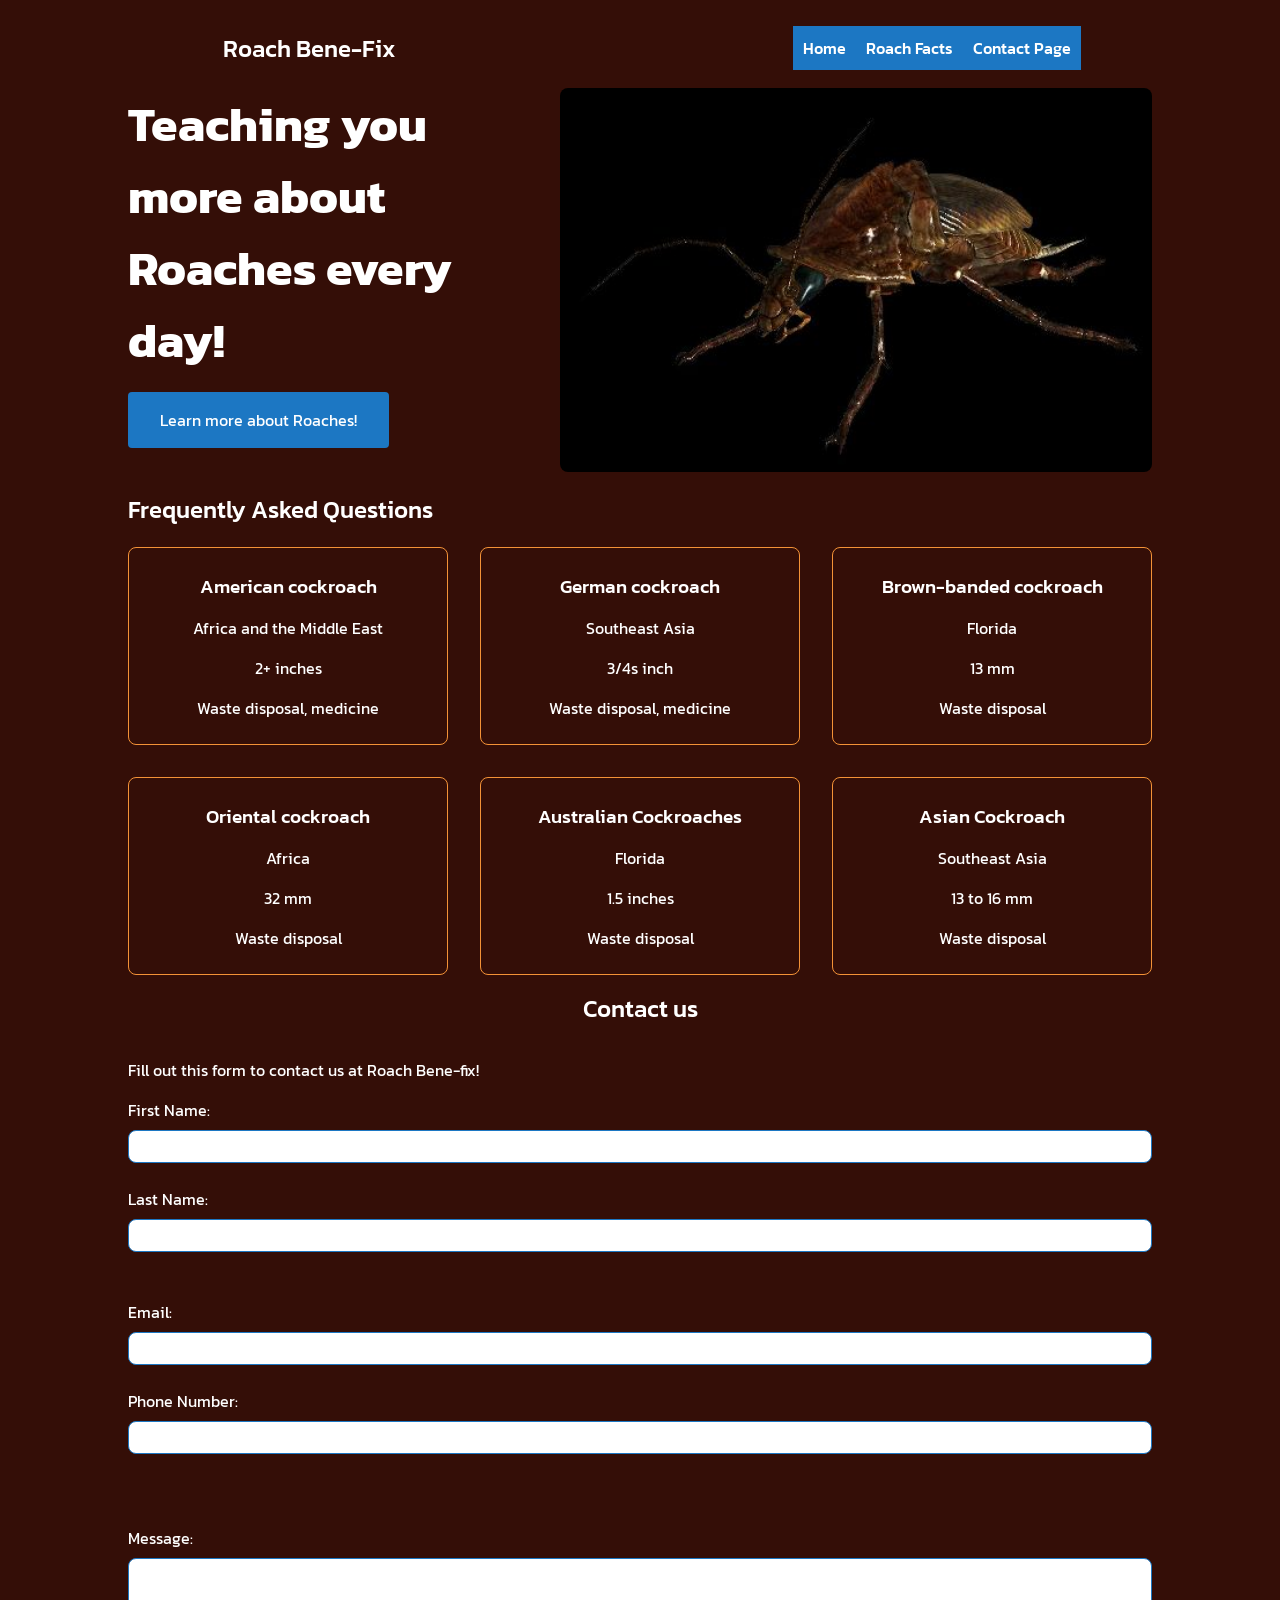
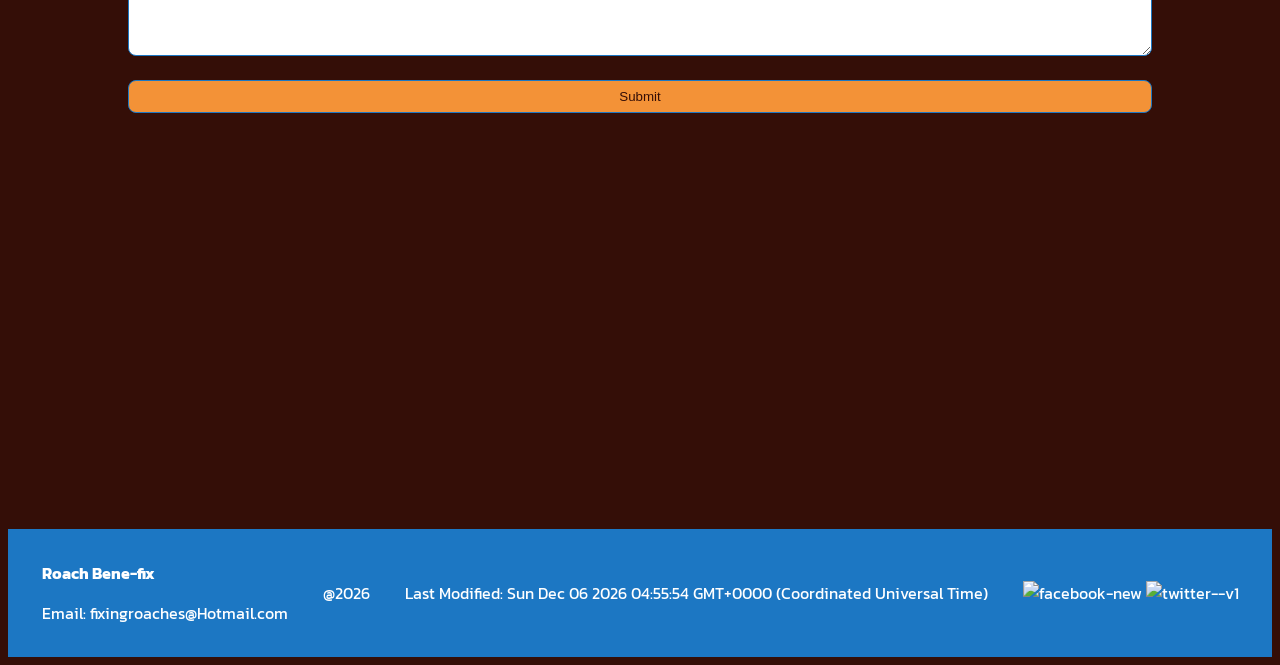
==== final/index.html @ f2693c01 "roach push" ====
<!DOCTYPE html>
<html lang="en">
  <head>
    <meta charset="UTF-8">
    <meta name="viewport" content="width=device-width, initial-scale=1.0">
  
    <meta name="description" content="Roach Bene-Fix is a site about fixing the misinformation of cockroaches.">
    <meta name="author" content="Eli LeBlanc">
    <meta name="og:description" content="Roach Bene-fix is a site about fixing the misinformation of cockroaches.">
    <meta property="og:title" content="Roach Bene-Fix">
    <meta property="og:type" content="website">
    <meta property="og:image" content="./images/logo.webp" alt="Logo">
    <meta name="twitter:card" content="Roach Bene-fix is a site about fixing the misinformation of cockroaches."/>
    <meta name="twitter:title" content="Roach Bene-Fix"/>
    <meta name="twitter:description" content="Roach Bene-fix is a site about fixing the misinformation of cockroaches."/>
    <meta name="twitter:image" content="./images/logo.webp" alt="Logo"/>
    <link rel="shortcut icon" href="./images/logo.webp" type="image/x-icon" alt="Logo">
  

    <link rel="stylesheet" href="./styles/styles.css">
    <link rel="stylesheet" href="./styles/large.css">
    <link rel="icon" href="bettafavicon.ico">
    <link rel="preconnect" href="https://fonts.googleapis.com">
    <link rel="preconnect" href="https://fonts.gstatic.com" crossorigin>
    <link href="https://fonts.googleapis.com/css2?family=Kanit&family=Roboto:wght@300&display=swap" rel="stylesheet">


    <script src="./scripts/main.js" defer></script>
    <script src="./scripts/roach-script.js" defer></script>
    
    
    
    <title>Roach Bene-Fix - Home</title>
  </head>
<body>
  <header>
    <div id="logo">
        <h1>Roach Bene-Fix</h1>
    </div>
    <button id="menu" aria-label="Menu" aria-expanded="false" aria-controls="navigation">☰</button>
    <nav id="navigation" class="collapsed">
        <a href="./index.html">Home</a>
        <a href="./roachhome.html">Roach Facts</a>
        <a href="./contact.html">Contact Page</a>
    </nav>
  </header>

  <main>
    <section class="section" id="home">
      <div class="flex">
        
          <img class="image"
            src="./images/Radroach.jpg"
            loading="eager"
            alt="cockroach"/>
        
        <div class="text">
          <h2 class="title">Teaching you more about Roaches every day!</h2>
          <a class="button" href="./roachhome.html">Learn more about Roaches!</a>
        </div>
      </div>
    </section>


    <section class="section">
      <h2>Frequently Asked Questions</h2>
      <div id="cards-section"></div>
    </section>


    <section class="section">
      <div id="contact-form">
        <h2>Contact us</h2>
        <form>
            <p>Fill out this form to contact us at Roach Bene-fix!</p>
            <label for="firstName">First Name:
                <input type="text" id="firstName" name="firstName" title="Enter your first name"
                      autocomplete="given-name" required>
            </label>
            <br>
            <label for="lastName">Last Name:
                <input type="text" id="lastName" name="lastName" title="Enter your last name" autocomplete="family-name" required>
            </label>
            <br>
            <br>
            <label for="email">Email:
                <input type="email" id="email" name="email" title="Enter your email address" autocomplete="email" required>
            </label>
            <br>
            <label for="mobile">Phone Number:
                <input type="tel" id="mobile" name="mobile" title="Enter your mobile phone number" autocomplete="tel" required>
            </label>
            <br>

            <br>
            <br>
            <label for="Message"> Message:
                <textarea id="Message" name="Message" title="Send us a Message"></textarea>
            </label>
            <br>
            <input type="hidden" id="timestamp" name="timestamp" value="">
    
            <label>
                <input type="submit" value="Submit">
            </label>
        </form>
      </div>
      
    </section>
  </main>

  <footer>
    <div id="address-contact">
        <p><strong>Roach Bene-fix</strong></p>
        <p>Email: <a href="#">fixingroaches@Hotmail.com</a></p>
    </div>

    <section id="footer-sec">
        <p>@<span id="currentyear"></span></p>
        </section>
        <p id="lastModified"></p>
  
    <div id="legal">
      <div id="social-media">
        <a href="#" target="_blank" ><img width="50" height="50" src="https://img.icons8.com/ios-filled/50/facebook-new.png" alt="facebook-new"/></a>
        <a href="#" target="_blank" ><img width="50" height="50" src="https://img.icons8.com/ios/50/twitter--v1.png" alt="twitter--v1"/></a>
  </footer>
</body>
</html>
---- final/styles/styles.css ----
:root {
    --primarycolor: #340e07;
    --secondarycolor: #1C77C3;
    --accentcolor: #F39237;
    --textcolor: #ffffff;

    --headingfont: "Kanit", sans-serif;
    --paragraphfont: "Roboto", serif;
}
  
  
  html {
      scroll-behavior: smooth;
  }
  
  a {
    text-decoration: none;
  }
  
  body {
      font-family: var(--headingfont);
      background-color: var(--primarycolor);
  }
  
  h1, h2, h3, h4, h5, h6 {
      font-family: var(--headingfont);
      color: var(--textcolor);
      font-weight: 500;
  }
  
  header {
    display: grid;
    grid-template: auto / auto auto;
    justify-content: space-between;
    align-items: center;
    background-color: var(--secondarycolor);
    color: var(--textcolor);
    }
  
  #logo {
    display: flex;
    align-items: center;
    padding: 1rem;
  }
  
  #logo h1 {
    font-size: 1.5rem;
    margin-left: 0.5rem;
  }
  
  
  button#menu {
    background: transparent;
    color: var(--accentcolor);
    font-size: 2rem;
    border: none;
    cursor: pointer;
    padding-right: 1rem;
  }
  
  nav {
    display: flex;
    justify-content: space-around;
    align-items: center;
    background-color: var(--secondarycolor);
    font-size: 1.2rem;
    font-weight: 500;
    transition: max-height 0.2s ease-in, opacity 0.2s ease-in;
    overflow: hidden;
    max-height: 0;
    opacity: 0;
    grid-column: 1 / -1;
  }
  
  nav a {
    color: var(--textcolor);
    text-decoration: none;
    padding: 10px;
  }
  
  nav a:hover {
    background-color: var(--accentcolor);
    color: var(--primarycolor);
  }
  
  nav a.active {
    background-color: var(--accentcolor);
    color: var(--primarycolor);
    cursor: default;
  }
  
  
  nav.expanded {
    max-height: 300px;
    opacity: 1;
  }
  
  nav.collapsed {
    max-height: 0;
    opacity: 0;
  }
  
  .flex {
    display: flex;
    flex-direction: column;
    justify-content: center;
    gap: 3rem;
  }
  
  .section {
    padding-inline: 1rem;
    max-width: 1217px;
    margin-inline: auto;
    color: var(--textcolor);
  }
  
  .section .title{
    margin-bottom: 1rem;
    margin-top: 0;
    font-size: 3rem;
    font-weight: bold;
    color: var(--textcolor);
  
  }
  
  
  #home .image  {
    border-radius: 8px;
    width: 37rem;
    height: 24rem;
  }
  
  #home .text h1 {
    margin-bottom: 1rem;
  }
  
  #home .text p {
    margin-bottom: 2rem;
  }
  
  #home .image {
    order: 1;
  }
  
  #home .text{
    order: 0;
    max-width: 24rem;
    text-align: left;
  }
  
  .button {
    background-color: var(--secondarycolor);
    color: var(--textcolor);
    height: 3.5rem;
    display: inline-flex;
    align-items: center;
    padding: 0 2rem;
    border-radius: 0.25rem;
    transition: background 0.3s;
  }
  
  .button:hover {
    background: var(--accentcolor);
    color: var(--primarycolor);
  }
  
  #cards-section {
    display: grid;
    grid-template-columns: 1fr ;
    justify-content: center;
    gap: 2rem;
  }
  
  .card {
    display: flex;
    flex-direction: column;
    align-items: center;
    border: 1px solid var(--accentcolor);
    border-radius: 8px;
    padding: 1rem;
  }
  
  .card img {
    width: 10rem;
    height: 10rem;
    border-radius: 8px;
  }
  
  .card h3,
  .card p {
    margin-block: 0.5rem;
    color: var(--textcolor);
    
  }
  
  #contact-form > h2 {
    background: var(--accent-color);
    color: var(--textcolor);
    border-radius: 10px 10px 0 0;
    padding: 1rem;
    margin: 0;
    text-align: center;
  }
  
  #contact-form > form {
    display: flex;
    flex-direction: column;
    color: var(--textcolor);
  }
  
  #contact-form form label {
    display: flex;
    flex-direction: column;
    gap: 0.5rem;
  }
  
  #contact-form form input,
  #contact-form form select,
  #contact-form form textarea {
    padding: 0.5rem;
    border-radius: 8px;
    border: 1px solid var(--secondarycolor);
  }
  
  #contact-form form textarea {
    height: 5rem;
  }
  
  /* Submit Button Styles */
  #contact-form form input[type="submit"] {
    padding: 0.5rem;
    border-radius: 8px;
    background: var(--accentcolor);
    color: var(--primarycolor);
    transition: background 0.3s;
  }
  
  /* Submit Button Hover and Active States */
  #contact-form form input[type="submit"]:hover {
    background: var(--secondarycolor);
    color: white;
  }
  
  #contact-form form input[type="submit"]:active {
    background: var(--black);
    color: white;
  }
  
  
  footer {
    display: flex;
    justify-content: space-around;
    align-items: center;
    background-color: var(--secondarycolor);
    color: var(--textcolor);
    padding: 1rem;  
    margin-top: 1rem;
  }
  
  footer a{
  color: var(--textcolor);
  }
---- final/styles/large.css ----
:root {
    --primarycolor: #340e07;
    --secondarycolor: #1C77C3;
    --accentcolor: #F39237;
    --textcolor: #ffffff;

    --headingfont: "Kanit", sans-serif;
    --paragraphfont: "Roboto", serif;
}


@media only screen and (min-width: 900px) and (max-width: 1280px) {

    body{
      font-family: var(--headingfont);
      
    }
    
    header {
        display: flex;
        justify-content: space-around;
        background-color: var(--secondarycolor);
        height: 5rem;
    }
    
    #logo h1 {
      color: var(--textcolor);
    }
    
    nav {
        display: flex;
        justify-content: space-around;
        align-items: center;
        color: var(--textcolor);
    }
    
    /*nav.collapsed {
        max-height: 100%;
        opacity: 100%;
    }*/
    
    nav a {
        text-decoration: none;
        padding: 10px;
        font-size: 1rem;
    }
    
    #menu {
        display: none;
    }
    
    
    
    body {
        display: flex;
        flex-direction: column;
        min-height: 100vh;
    }
    
    main {
        flex: 1;
        max-width: 1217px;
        margin: 0 auto; 
    }
    .flex {
        flex-direction: row;
      }
    
    #cards-section{
      grid-template-columns: 1fr 1fr ;
    }
    }
    
    @media only screen and (min-width: 1280px) {
      header {
        display: flex;
        justify-content: space-around;
        background-color: var(--black);
        height: 5rem;
      }
    
      #logo h1 {
        color: var(--soft-blue);
      }
    
      nav {
          display: flex;
          flex-direction: row;
          align-items: center;
          color: var(--soft-blue);
      }
    
      nav.collapsed {
          max-height: 100%;
          opacity: 100%;
      }
    
      nav a {
          color: white;
          text-decoration: none;
          padding: 10px;
          font-size: 1rem;
      }
    
      #menu {
          display: none;
      }
    
      .flex {
        flex-direction: row;
      }
    
      #cards-section {
      grid-template-columns: 1fr 1fr 1fr;
      }
      footer {
        display: flex;
        justify-content: space-around;
        align-items: center;
        margin-top: 26rem;
        
    }
    }
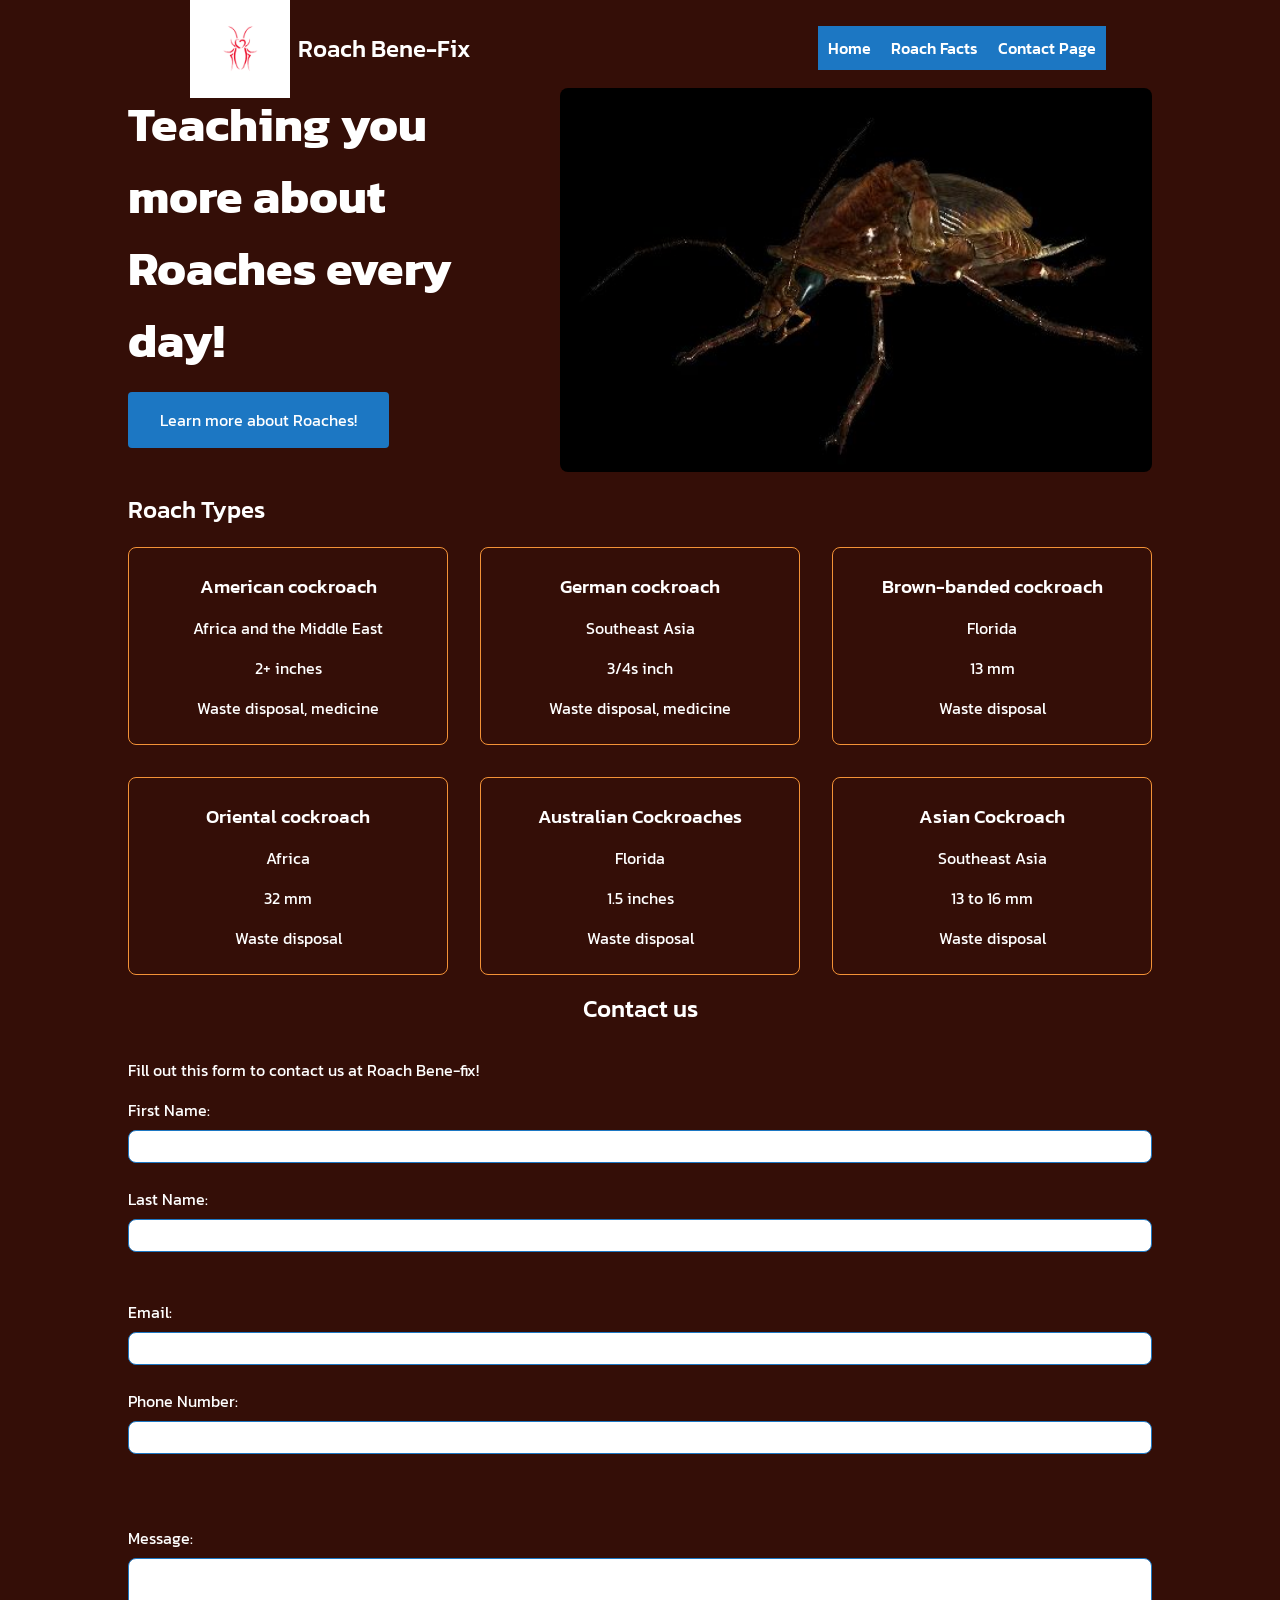
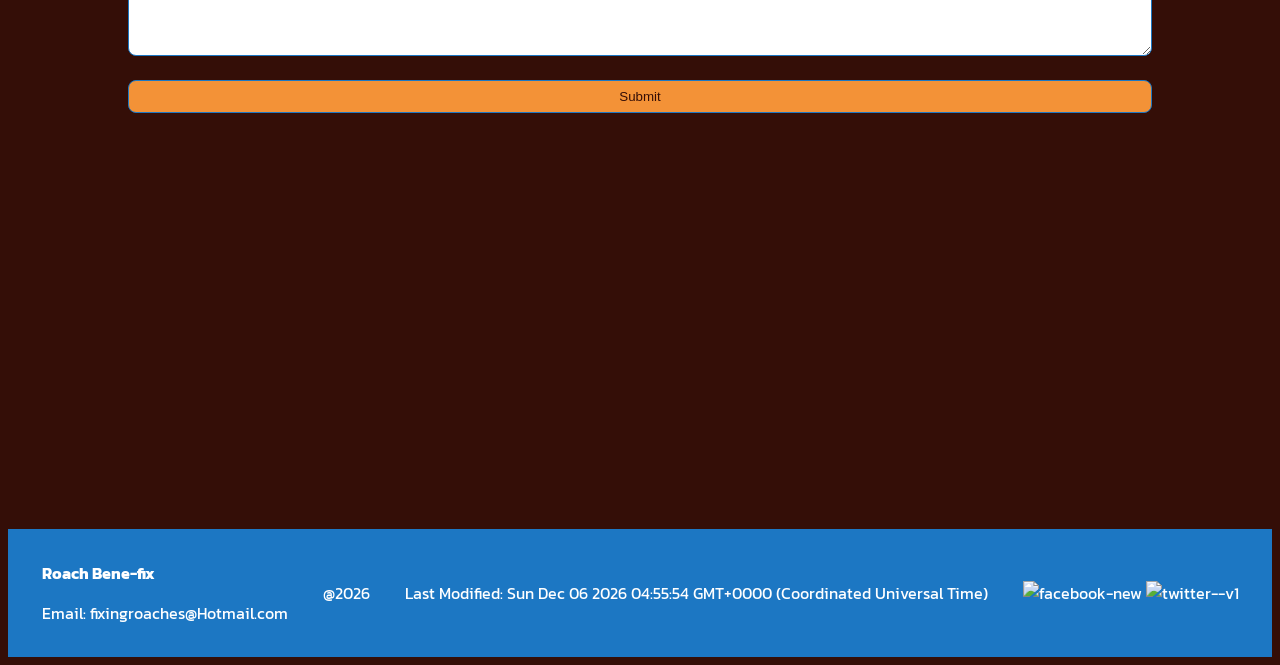
==== commit 511aa3c9: "roach home fix" ====
--- a/final/index.html
+++ b/final/index.html
@@ -9,12 +9,12 @@
     <meta name="og:description" content="Roach Bene-fix is a site about fixing the misinformation of cockroaches.">
     <meta property="og:title" content="Roach Bene-Fix">
     <meta property="og:type" content="website">
-    <meta property="og:image" content="./images/logo.webp" alt="Logo">
+    <meta property="og:image" content="./images/roachlogo.png">
     <meta name="twitter:card" content="Roach Bene-fix is a site about fixing the misinformation of cockroaches."/>
     <meta name="twitter:title" content="Roach Bene-Fix"/>
     <meta name="twitter:description" content="Roach Bene-fix is a site about fixing the misinformation of cockroaches."/>
-    <meta name="twitter:image" content="./images/logo.webp" alt="Logo"/>
-    <link rel="shortcut icon" href="./images/logo.webp" type="image/x-icon" alt="Logo">
+    <meta name="twitter:image" content="./images/logo.webp"/>
+    <link rel="shortcut icon" href="./images/logo.webp" type="image/x-icon">
   
 
     <link rel="stylesheet" href="./styles/styles.css">
@@ -35,6 +35,7 @@
 <body>
   <header>
     <div id="logo">
+        <img src="./images/roachlogo.png" alt="Logo" loading="lazy" width="100px">
         <h1>Roach Bene-Fix</h1>
     </div>
     <button id="menu" aria-label="Menu" aria-expanded="false" aria-controls="navigation">☰</button>
@@ -55,7 +56,7 @@
             alt="cockroach"/>
         
         <div class="text">
-          <h2 class="title">Teaching you more about Roaches every day!</h2>
+          <h1 class="title">Teaching you more about Roaches every day!</h1>
           <a class="button" href="./roachhome.html">Learn more about Roaches!</a>
         </div>
       </div>
@@ -63,7 +64,7 @@
 
 
     <section class="section">
-      <h2>Frequently Asked Questions</h2>
+      <h2>Roach Types</h2>
       <div id="cards-section"></div>
     </section>
 
@@ -119,11 +120,13 @@
         <p>@<span id="currentyear"></span></p>
         </section>
         <p id="lastModified"></p>
-  
+    </section>
     <div id="legal">
       <div id="social-media">
         <a href="#" target="_blank" ><img width="50" height="50" src="https://img.icons8.com/ios-filled/50/facebook-new.png" alt="facebook-new"/></a>
         <a href="#" target="_blank" ><img width="50" height="50" src="https://img.icons8.com/ios/50/twitter--v1.png" alt="twitter--v1"/></a>
-  </footer>
+      </div>
+    </div>
+      </footer>
 </body>
 </html>
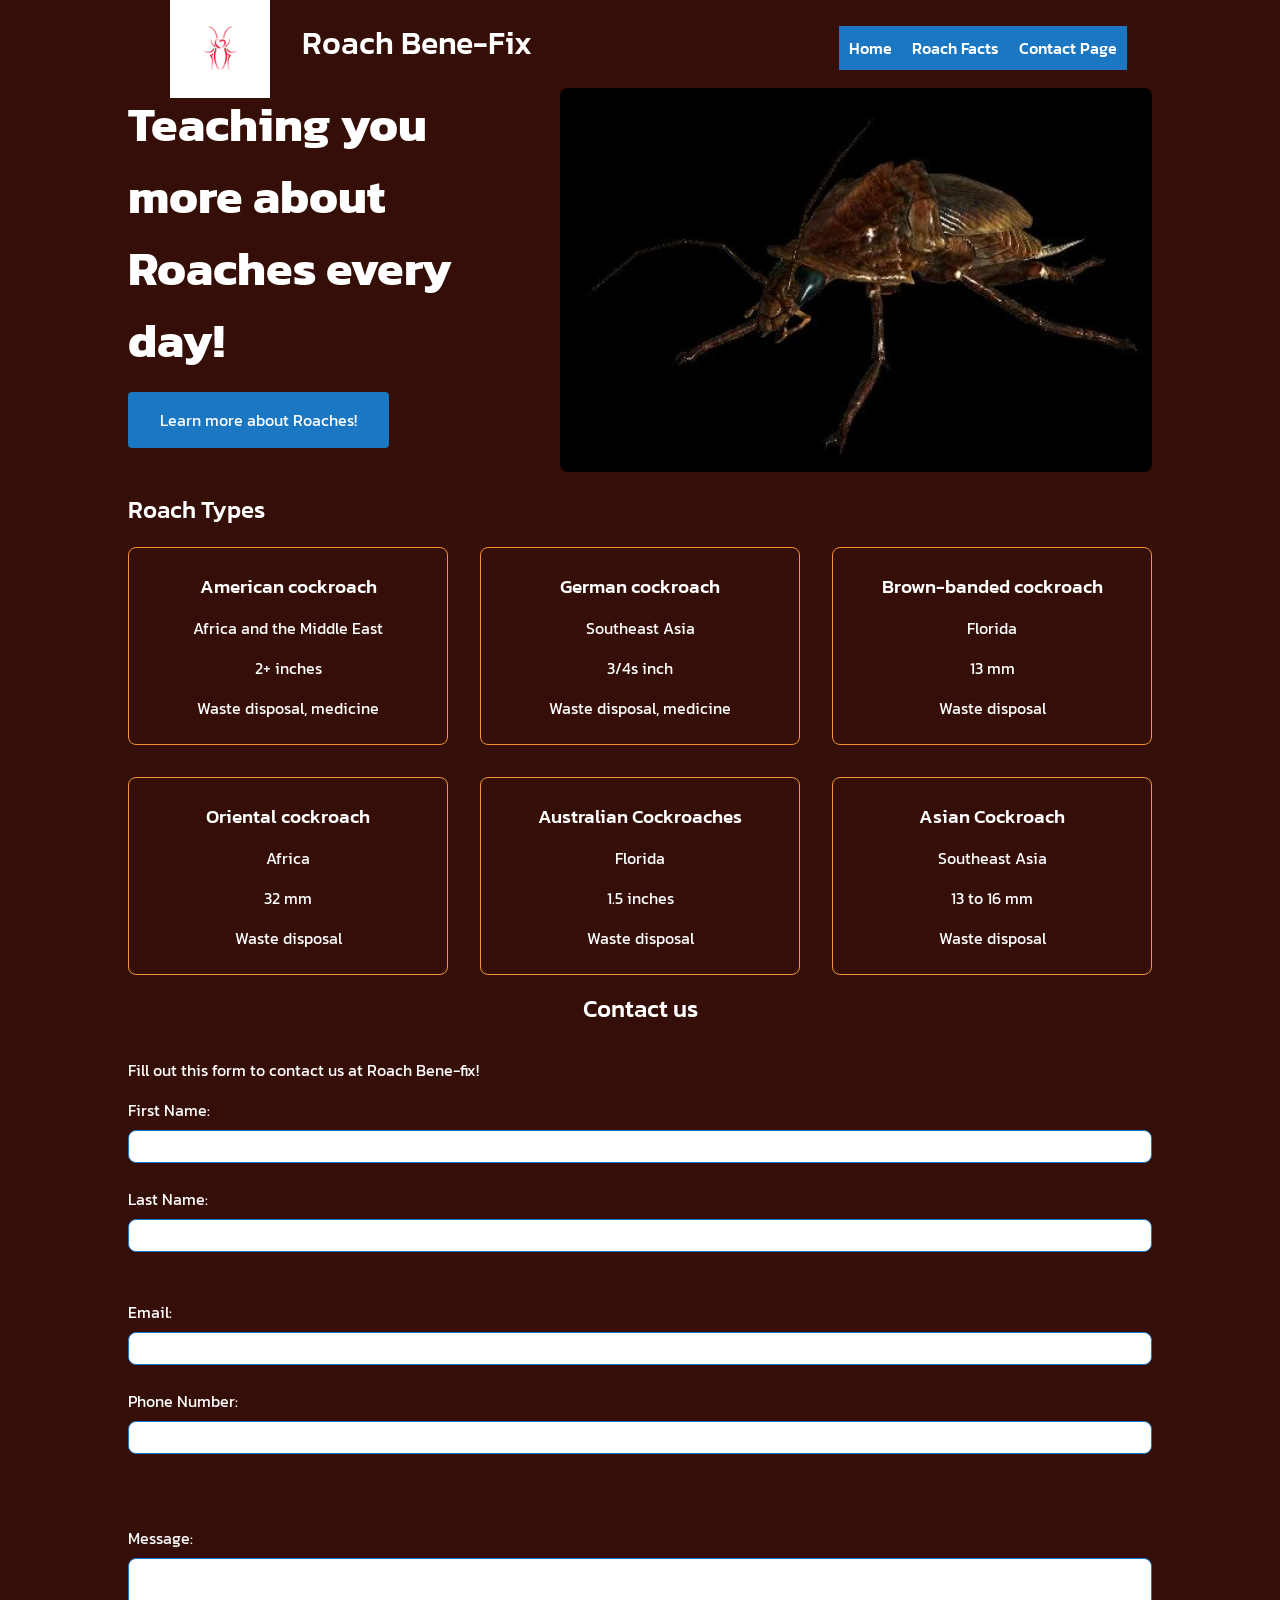
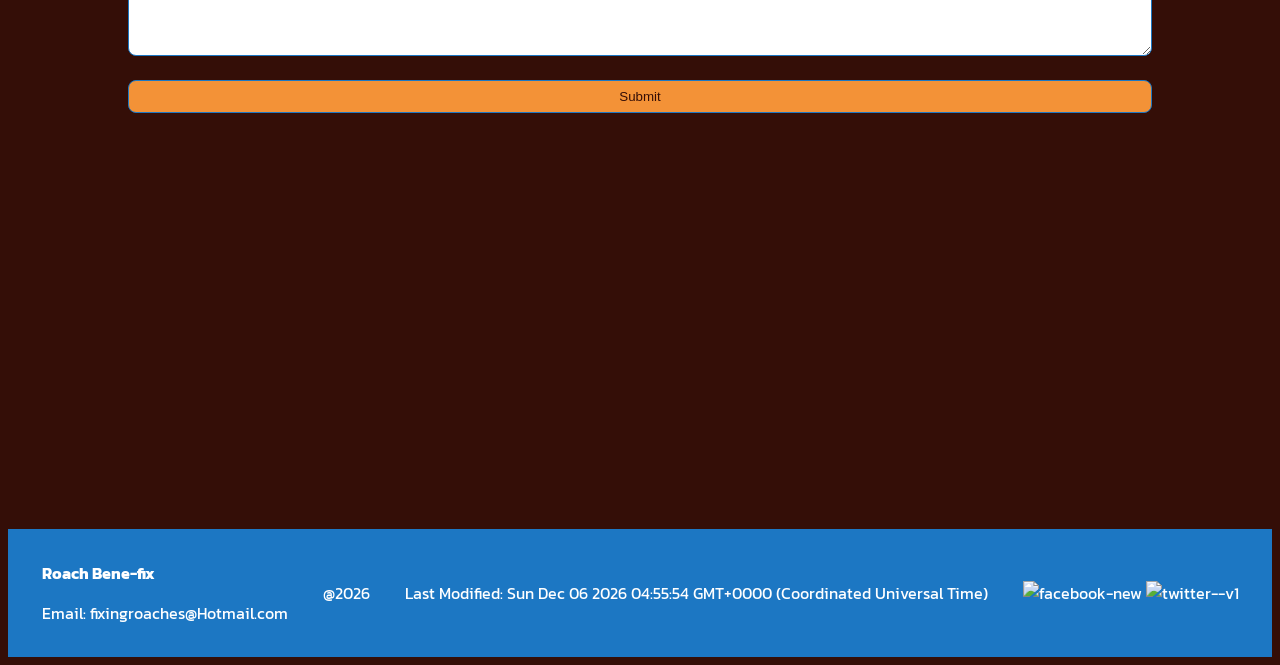
==== commit e9773639: "more fixes" ====
--- a/final/index.html
+++ b/final/index.html
@@ -38,6 +38,7 @@
         <img src="./images/roachlogo.png" alt="Logo" loading="lazy" width="100px">
         <h1>Roach Bene-Fix</h1>
     </div>
+    
     <button id="menu" aria-label="Menu" aria-expanded="false" aria-controls="navigation">☰</button>
     <nav id="navigation" class="collapsed">
         <a href="./index.html">Home</a>
--- a/final/styles/styles.css
+++ b/final/styles/styles.css
@@ -16,6 +16,30 @@
   a {
     text-decoration: none;
   }
+  header {
+    display: flex;
+    grid-template: auto / auto auto;
+    justify-content: space-between;
+    align-items: center;
+    background-color: var(--secondarycolor);
+    color: var(--textcolor);
+    }
+  #header img{
+    width: 70px;
+    height: 70px;
+  }
+  
+  #logo {
+    display: flex;
+    align-items: left;
+    padding: 1rem;
+    
+  }
+  
+  #logo h1 {
+    font-size: 2rem;
+    margin-left: 2rem;
+  }
   
   body {
       font-family: var(--headingfont);
@@ -28,25 +52,7 @@
       font-weight: 500;
   }
   
-  header {
-    display: grid;
-    grid-template: auto / auto auto;
-    justify-content: space-between;
-    align-items: center;
-    background-color: var(--secondarycolor);
-    color: var(--textcolor);
-    }
-  
-  #logo {
-    display: flex;
-    align-items: center;
-    padding: 1rem;
-  }
-  
-  #logo h1 {
-    font-size: 1.5rem;
-    margin-left: 0.5rem;
-  }
+  
   
   
   button#menu {
@@ -128,6 +134,7 @@
     border-radius: 8px;
     width: 37rem;
     height: 24rem;
+    order: 1;
   }
   
   #home .text h1 {
@@ -136,10 +143,6 @@
   
   #home .text p {
     margin-bottom: 2rem;
-  }
-  
-  #home .image {
-    order: 1;
   }
   
   #home .text{
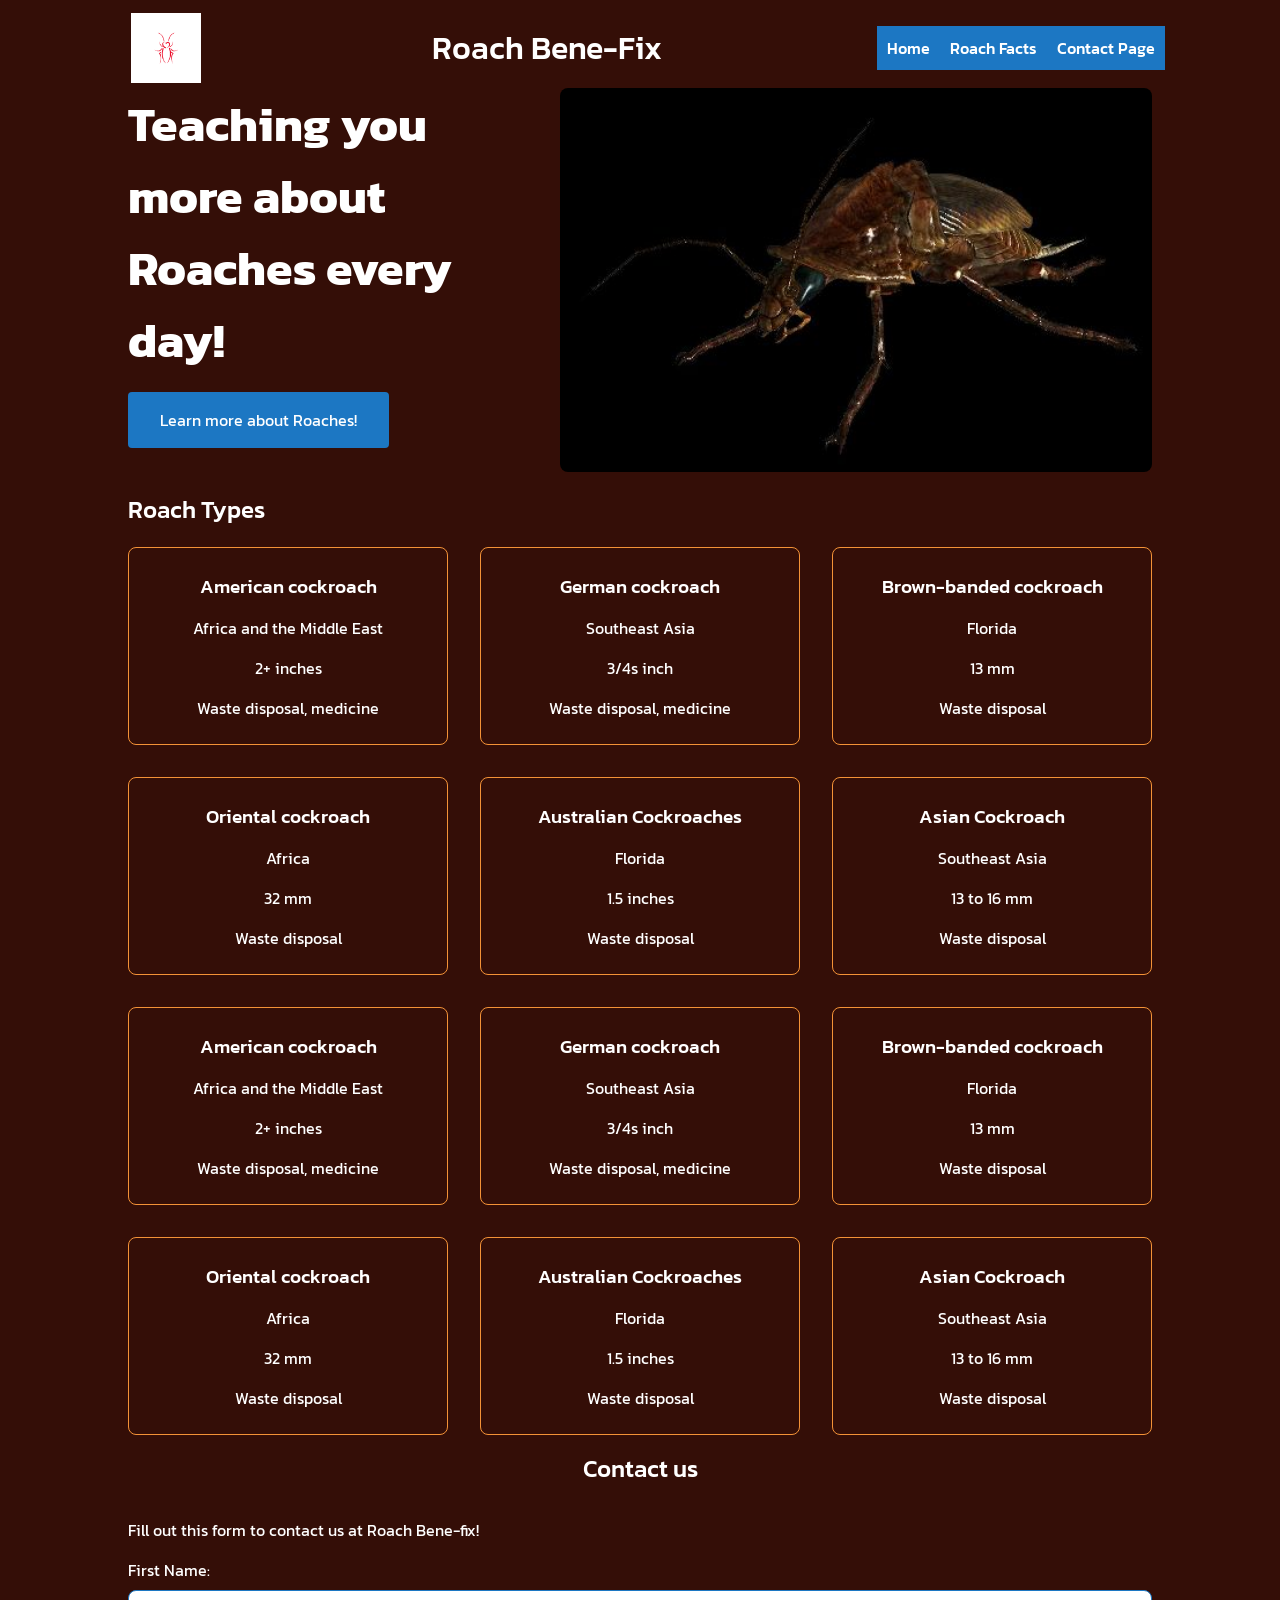
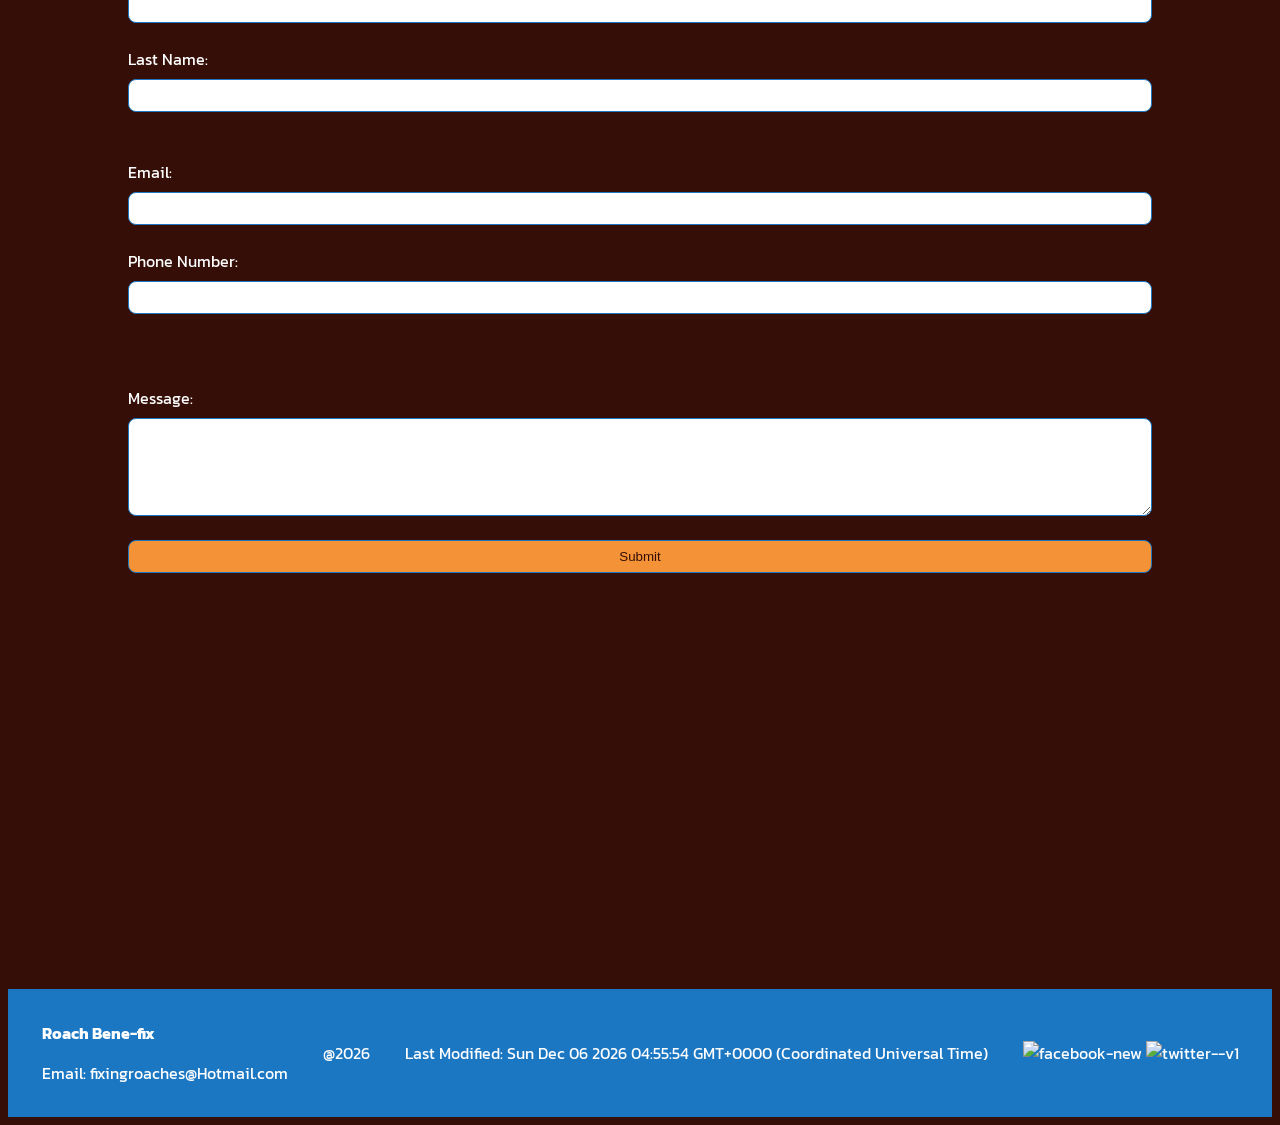
==== commit 3e75ce91: "fixes 2" ====
--- a/final/index.html
+++ b/final/index.html
@@ -22,8 +22,8 @@
     <link rel="icon" href="bettafavicon.ico">
     <link rel="preconnect" href="https://fonts.googleapis.com">
     <link rel="preconnect" href="https://fonts.gstatic.com" crossorigin>
+
     <link href="https://fonts.googleapis.com/css2?family=Kanit&family=Roboto:wght@300&display=swap" rel="stylesheet">
-
 
     <script src="./scripts/main.js" defer></script>
     <script src="./scripts/roach-script.js" defer></script>
@@ -35,9 +35,9 @@
 <body>
   <header>
     <div id="logo">
-        <img src="./images/roachlogo.png" alt="Logo" loading="lazy" width="100px">
-        <h1>Roach Bene-Fix</h1>
+        <img src="./images/roachlogo.png" alt="Logo" width="100px">
     </div>
+    <h1>Roach Bene-Fix</h1>
     
     <button id="menu" aria-label="Menu" aria-expanded="false" aria-controls="navigation">☰</button>
     <nav id="navigation" class="collapsed">
@@ -52,9 +52,7 @@
       <div class="flex">
         
           <img class="image"
-            src="./images/Radroach.jpg"
-            loading="eager"
-            alt="cockroach"/>
+            src="./images/Radroach.jpg" fetchpriority="high" alt="cockroach"/>
         
         <div class="text">
           <h1 class="title">Teaching you more about Roaches every day!</h1>
--- a/final/styles/styles.css
+++ b/final/styles/styles.css
@@ -7,12 +7,9 @@
     --headingfont: "Kanit", sans-serif;
     --paragraphfont: "Roboto", serif;
 }
-  
-  
   html {
       scroll-behavior: smooth;
   }
-  
   a {
     text-decoration: none;
   }
@@ -25,36 +22,29 @@
     color: var(--textcolor);
     }
   #header img{
+    width: 55px;
+    height: 55px;
+  }
+  #logo {
+    display: flex;
+    align-items: left;
+    padding: 1rem;
     width: 70px;
     height: 70px;
   }
-  
-  #logo {
-    display: flex;
-    align-items: left;
-    padding: 1rem;
-    
-  }
-  
   #logo h1 {
     font-size: 2rem;
     margin-left: 2rem;
   }
-  
   body {
       font-family: var(--headingfont);
       background-color: var(--primarycolor);
   }
-  
   h1, h2, h3, h4, h5, h6 {
       font-family: var(--headingfont);
       color: var(--textcolor);
       font-weight: 500;
   }
-  
-  
-  
-  
   button#menu {
     background: transparent;
     color: var(--accentcolor);
@@ -63,7 +53,6 @@
     cursor: pointer;
     padding-right: 1rem;
   }
-  
   nav {
     display: flex;
     justify-content: space-around;
@@ -77,80 +66,64 @@
     opacity: 0;
     grid-column: 1 / -1;
   }
-  
   nav a {
     color: var(--textcolor);
     text-decoration: none;
     padding: 10px;
   }
-  
   nav a:hover {
     background-color: var(--accentcolor);
     color: var(--primarycolor);
   }
-  
   nav a.active {
     background-color: var(--accentcolor);
     color: var(--primarycolor);
     cursor: default;
   }
-  
-  
   nav.expanded {
     max-height: 300px;
     opacity: 1;
   }
-  
   nav.collapsed {
     max-height: 0;
     opacity: 0;
   }
-  
   .flex {
     display: flex;
     flex-direction: column;
     justify-content: center;
     gap: 3rem;
   }
-  
   .section {
     padding-inline: 1rem;
     max-width: 1217px;
     margin-inline: auto;
     color: var(--textcolor);
   }
-  
   .section .title{
     margin-bottom: 1rem;
     margin-top: 0;
     font-size: 3rem;
     font-weight: bold;
     color: var(--textcolor);
-  
-  }
-  
-  
+  }
   #home .image  {
     border-radius: 8px;
     width: 37rem;
     height: 24rem;
     order: 1;
   }
-  
   #home .text h1 {
     margin-bottom: 1rem;
   }
-  
   #home .text p {
     margin-bottom: 2rem;
   }
-  
   #home .text{
     order: 0;
     max-width: 24rem;
     text-align: left;
   }
-  
   .button {
     background-color: var(--secondarycolor);
     color: var(--textcolor);
@@ -161,19 +134,16 @@
     border-radius: 0.25rem;
     transition: background 0.3s;
   }
-  
   .button:hover {
     background: var(--accentcolor);
     color: var(--primarycolor);
   }
-  
   #cards-section {
     display: grid;
     grid-template-columns: 1fr ;
     justify-content: center;
     gap: 2rem;
   }
-  
   .card {
     display: flex;
     flex-direction: column;
@@ -182,20 +152,16 @@
     border-radius: 8px;
     padding: 1rem;
   }
-  
   .card img {
     width: 10rem;
     height: 10rem;
     border-radius: 8px;
   }
-  
   .card h3,
   .card p {
     margin-block: 0.5rem;
     color: var(--textcolor);
-    
-  }
-  
+  }
   #contact-form > h2 {
     background: var(--accent-color);
     color: var(--textcolor);
@@ -204,19 +170,16 @@
     margin: 0;
     text-align: center;
   }
-  
   #contact-form > form {
     display: flex;
     flex-direction: column;
     color: var(--textcolor);
   }
-  
   #contact-form form label {
     display: flex;
     flex-direction: column;
     gap: 0.5rem;
   }
-  
   #contact-form form input,
   #contact-form form select,
   #contact-form form textarea {
@@ -224,11 +187,9 @@
     border-radius: 8px;
     border: 1px solid var(--secondarycolor);
   }
-  
   #contact-form form textarea {
     height: 5rem;
   }
-  
   /* Submit Button Styles */
   #contact-form form input[type="submit"] {
     padding: 0.5rem;
@@ -237,29 +198,117 @@
     color: var(--primarycolor);
     transition: background 0.3s;
   }
-  
   /* Submit Button Hover and Active States */
   #contact-form form input[type="submit"]:hover {
     background: var(--secondarycolor);
     color: white;
   }
-  
   #contact-form form input[type="submit"]:active {
     background: var(--black);
     color: white;
   }
-  
-  
   footer {
     display: flex;
     justify-content: space-around;
     align-items: center;
     background-color: var(--secondarycolor);
     color: var(--textcolor);
-    padding: 1rem;  
+    padding: 1rem;
     margin-top: 1rem;
   }
-  
   footer a{
   color: var(--textcolor);
-  }+  }
+
+@media only screen and (min-width: 900px) and (max-width: 1280px) {
+
+    body{
+      font-family: var(--headingfont);
+    }
+    header {
+        display: flex;
+        justify-content: space-around;
+        background-color: var(--secondarycolor);
+        height: 5rem;
+    }
+    #header img{
+    width: 55px;
+    height: 55px;
+  }
+    #logo h1 {
+      color: var(--textcolor);
+    }
+    nav {
+        display: flex;
+        justify-content: center;
+        align-items: center;
+        color: var(--textcolor);
+    }
+
+    nav a {
+        text-decoration: none;
+        padding: 10px;
+        font-size: 1rem;
+    }
+    #menu {
+        display: none;
+    }
+    body {
+        display: flex;
+        flex-direction: column;
+        min-height: 100vh;
+    }
+    main {
+        flex: 1;
+        max-width: 1217px;
+        margin: 0 auto;
+    }
+    .flex {
+        flex-direction: row;
+      }
+    #cards-section{
+      grid-template-columns: 1fr 1fr ;
+    }
+    }
+    @media only screen and (min-width: 1280px) {
+      header {
+        display: flex;
+        justify-content: space-around;
+        background-color: var(--black);
+        height: 5rem;
+      }
+      #logo h1 {
+        color: var(--soft-blue);
+      }
+      nav {
+          display: flex;
+          flex-direction: row;
+          align-items: center;
+          color: var(--soft-blue);
+      }
+      nav.collapsed {
+          max-height: 100%;
+          opacity: 100%;
+      }
+      nav a {
+          color: white;
+          text-decoration: none;
+          padding: 10px;
+          font-size: 1rem;
+      }
+      #menu {
+          display: none;
+      }
+      .flex {
+        flex-direction: row;
+      }
+      #cards-section {
+      grid-template-columns: 1fr 1fr 1fr;
+      }
+      footer {
+        display: flex;
+        justify-content: space-around;
+        align-items: center;
+        margin-top: 26rem;
+    }
+    }
--- a/final/styles/large.css
+++ b/final/styles/large.css
@@ -13,64 +13,52 @@
 
     body{
       font-family: var(--headingfont);
-      
     }
-    
     header {
         display: flex;
         justify-content: space-around;
         background-color: var(--secondarycolor);
         height: 5rem;
     }
-    
+    #header img{
+    width: 55px;
+    height: 55px;
+  }
     #logo h1 {
       color: var(--textcolor);
     }
-    
     nav {
         display: flex;
-        justify-content: space-around;
+        justify-content: center;
         align-items: center;
         color: var(--textcolor);
     }
-    
-    /*nav.collapsed {
-        max-height: 100%;
-        opacity: 100%;
-    }*/
-    
+
     nav a {
         text-decoration: none;
         padding: 10px;
         font-size: 1rem;
     }
-    
     #menu {
         display: none;
     }
-    
-    
-    
     body {
         display: flex;
         flex-direction: column;
         min-height: 100vh;
     }
-    
     main {
         flex: 1;
         max-width: 1217px;
-        margin: 0 auto; 
+        margin: 0 auto;
     }
     .flex {
         flex-direction: row;
       }
-    
     #cards-section{
       grid-template-columns: 1fr 1fr ;
     }
     }
-    
     @media only screen and (min-width: 1280px) {
       header {
         display: flex;
@@ -78,38 +66,31 @@
         background-color: var(--black);
         height: 5rem;
       }
-    
       #logo h1 {
         color: var(--soft-blue);
       }
-    
       nav {
           display: flex;
           flex-direction: row;
           align-items: center;
           color: var(--soft-blue);
       }
-    
       nav.collapsed {
           max-height: 100%;
           opacity: 100%;
       }
-    
       nav a {
           color: white;
           text-decoration: none;
           padding: 10px;
           font-size: 1rem;
       }
-    
       #menu {
           display: none;
       }
-    
       .flex {
         flex-direction: row;
       }
-    
       #cards-section {
       grid-template-columns: 1fr 1fr 1fr;
       }
@@ -118,7 +99,5 @@
         justify-content: space-around;
         align-items: center;
         margin-top: 26rem;
-        
     }
-    }
-    +    }
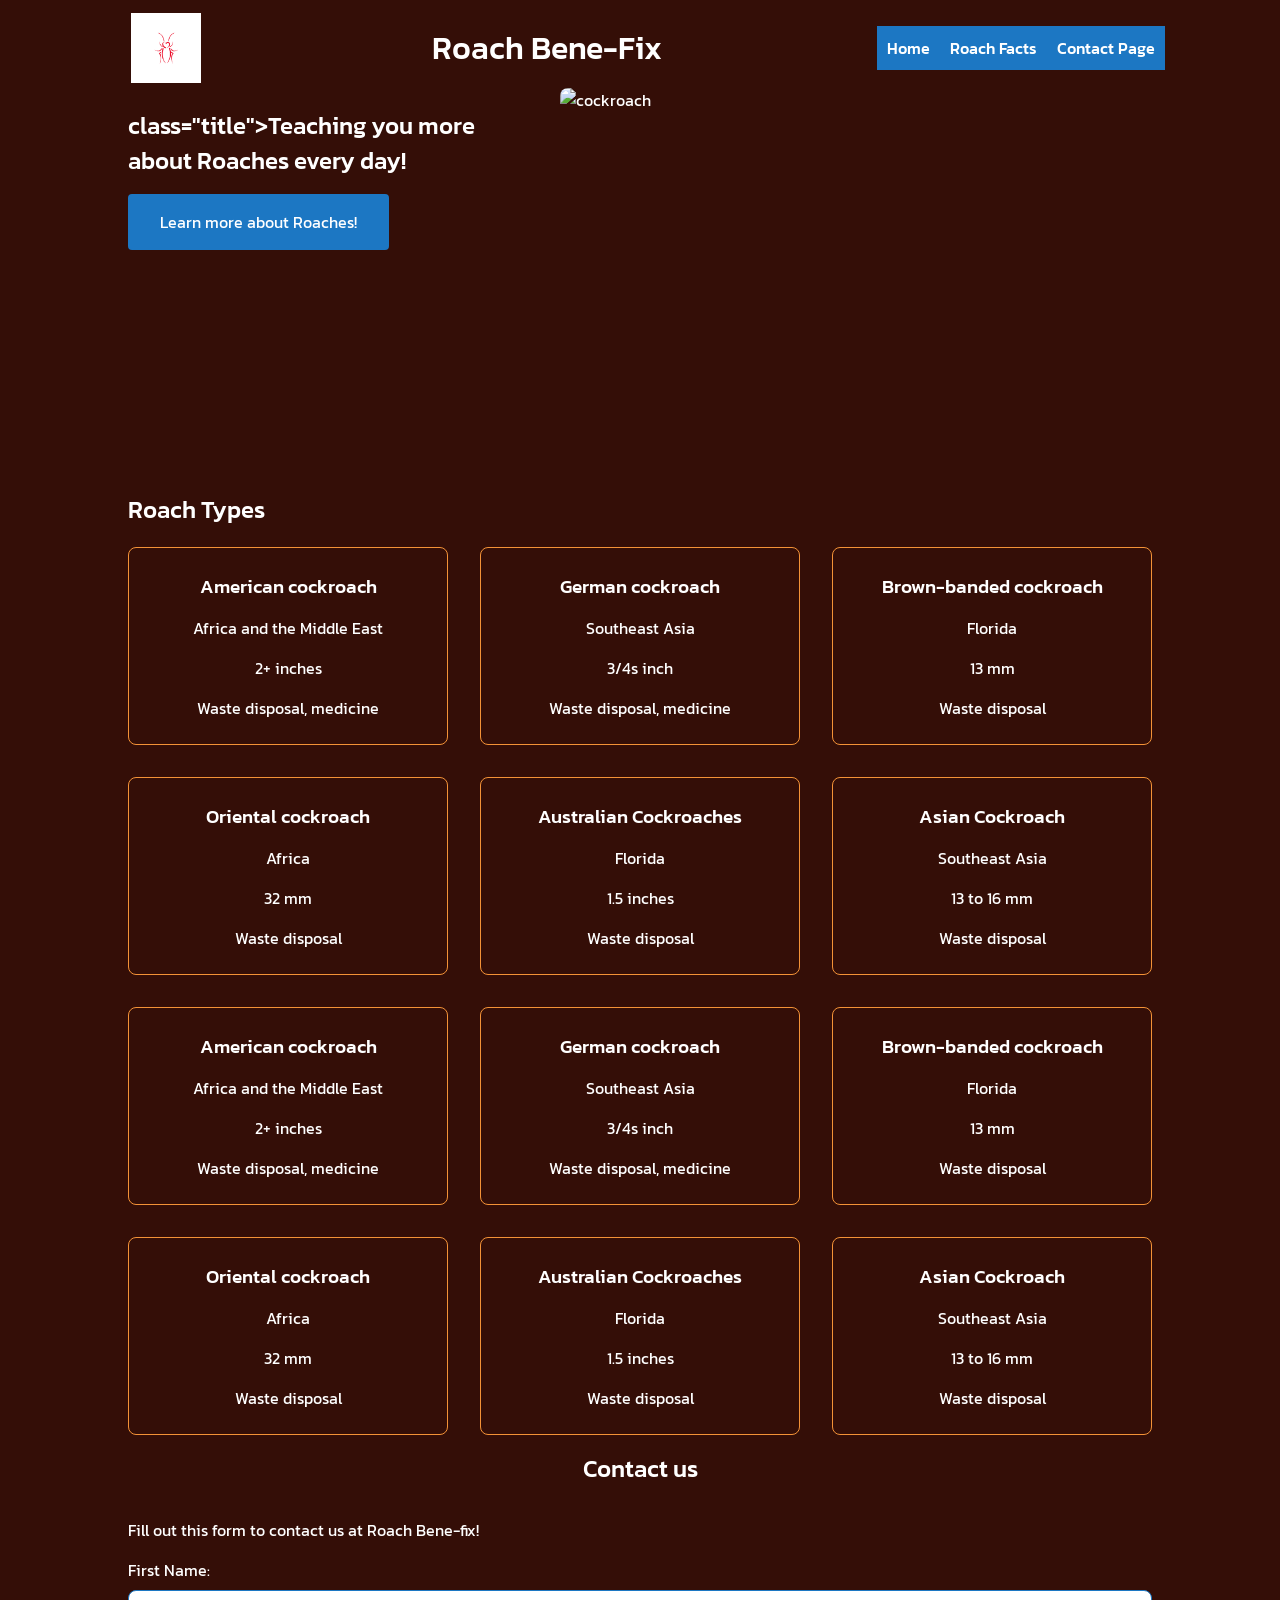
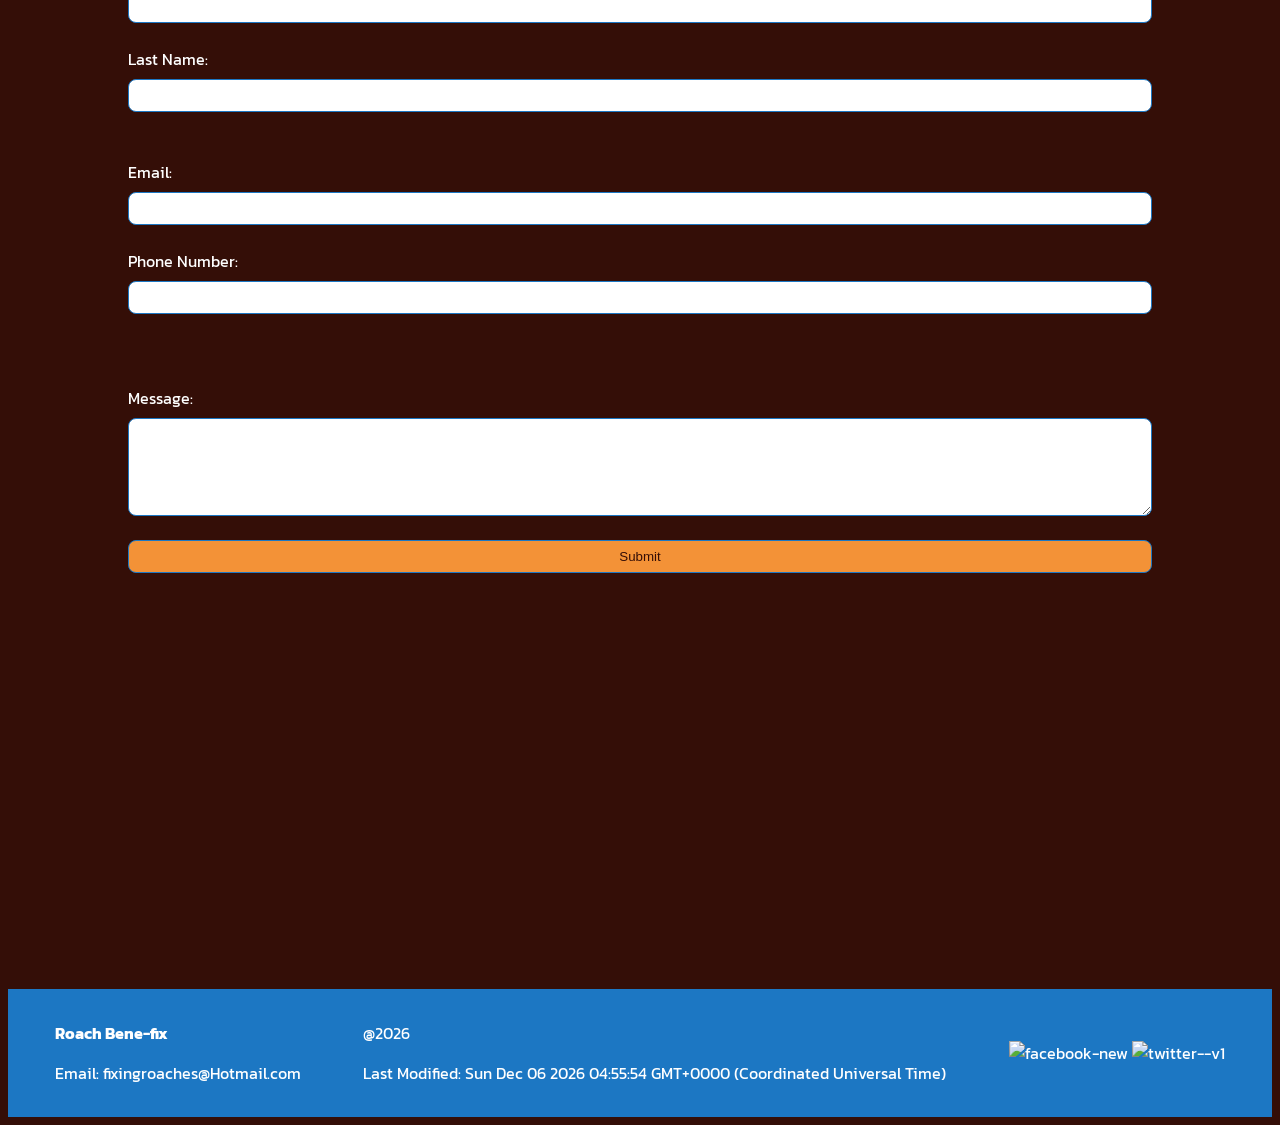
==== commit 2e411fa6: "fixes 3" ====
--- a/final/index.html
+++ b/final/index.html
@@ -35,7 +35,7 @@
 <body>
   <header>
     <div id="logo">
-        <img src="./images/roachlogo.png" alt="Logo" width="100px">
+        <img src="./images/roachlogo.png" alt="Logo" width="100">
     </div>
     <h1>Roach Bene-Fix</h1>
     
@@ -52,10 +52,10 @@
       <div class="flex">
         
           <img class="image"
-            src="./images/Radroach.jpg" fetchpriority="high" alt="cockroach"/>
+            src="./images/radroach.jpg" fetchpriority="high" alt="cockroach"/>
         
         <div class="text">
-          <h1 class="title">Teaching you more about Roaches every day!</h1>
+          <h1> class="title">Teaching you more about Roaches every day!</h2>
           <a class="button" href="./roachhome.html">Learn more about Roaches!</a>
         </div>
       </div>
@@ -117,7 +117,6 @@
 
     <section id="footer-sec">
         <p>@<span id="currentyear"></span></p>
-        </section>
         <p id="lastModified"></p>
     </section>
     <div id="legal">
--- a/final/styles/styles.css
+++ b/final/styles/styles.css
@@ -27,7 +27,7 @@
   }
   #logo {
     display: flex;
-    align-items: left;
+    justify-content: flex-start;
     padding: 1rem;
     width: 70px;
     height: 70px;
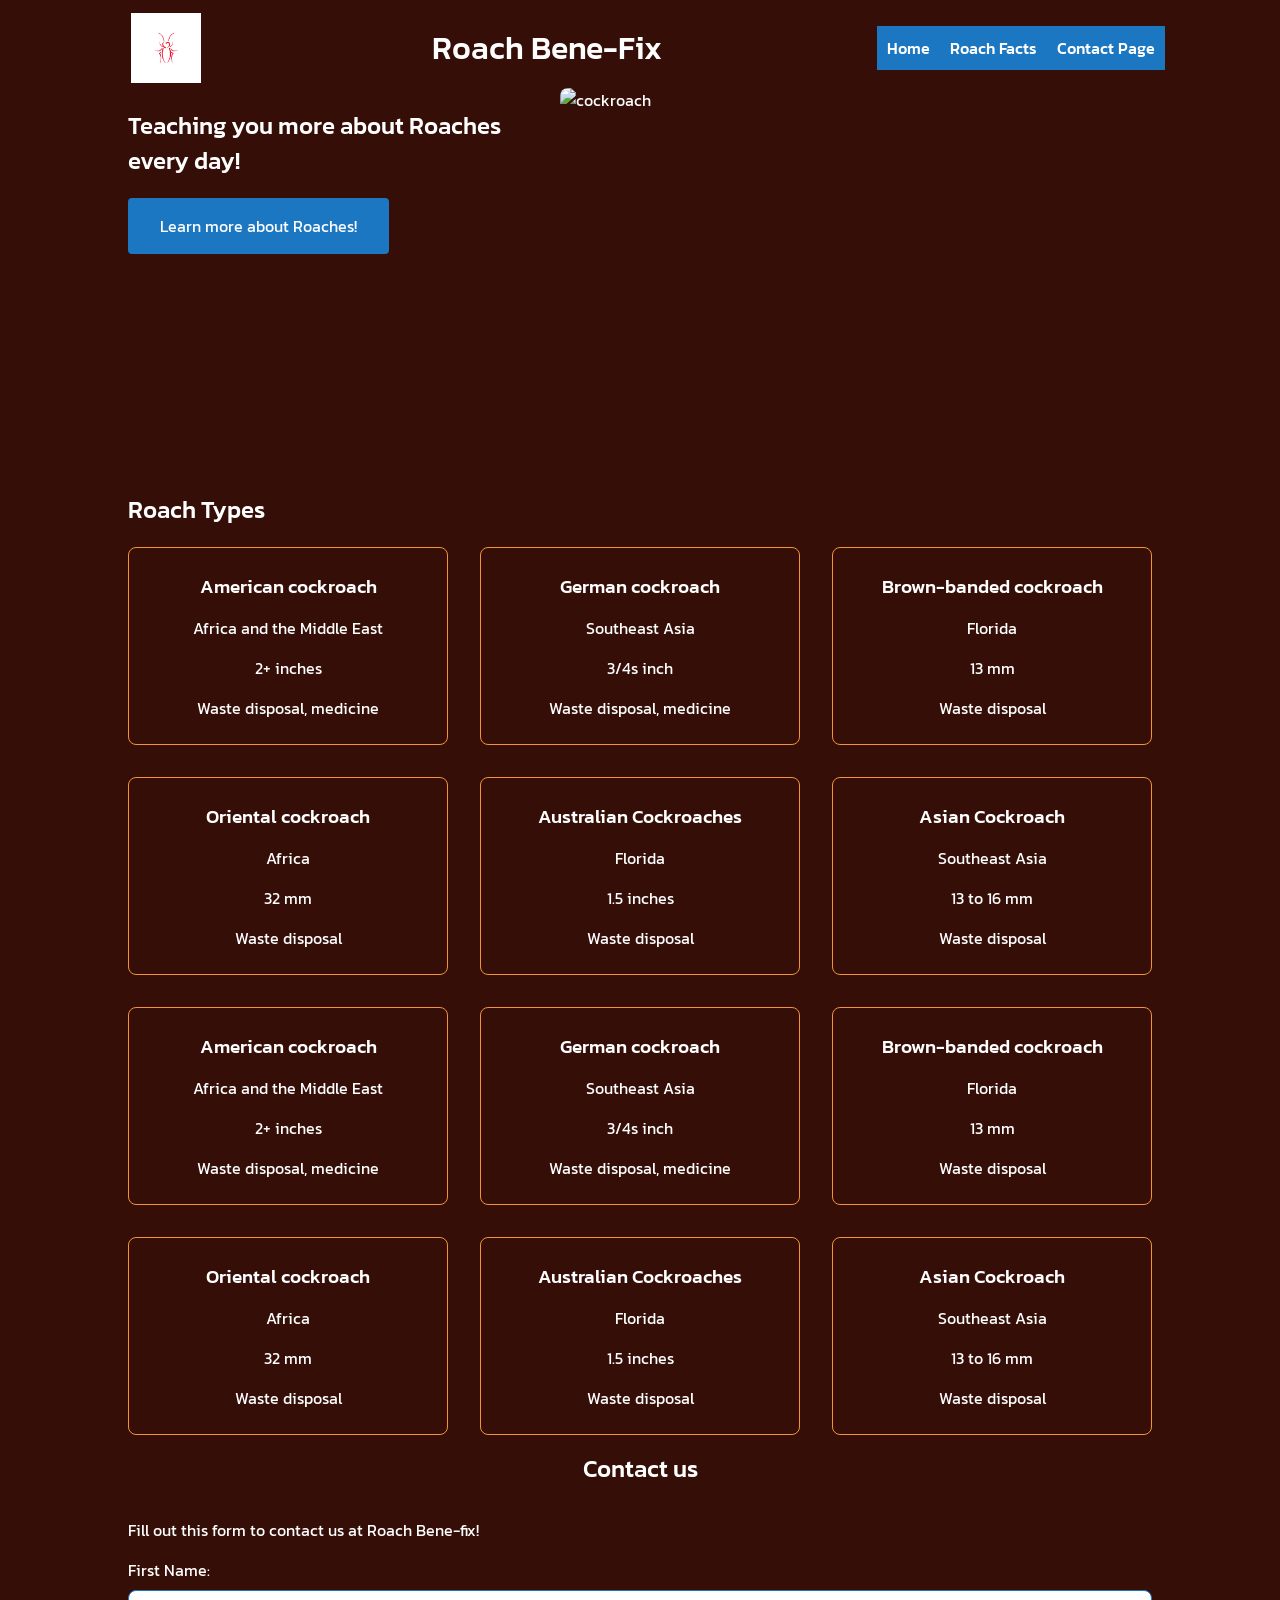
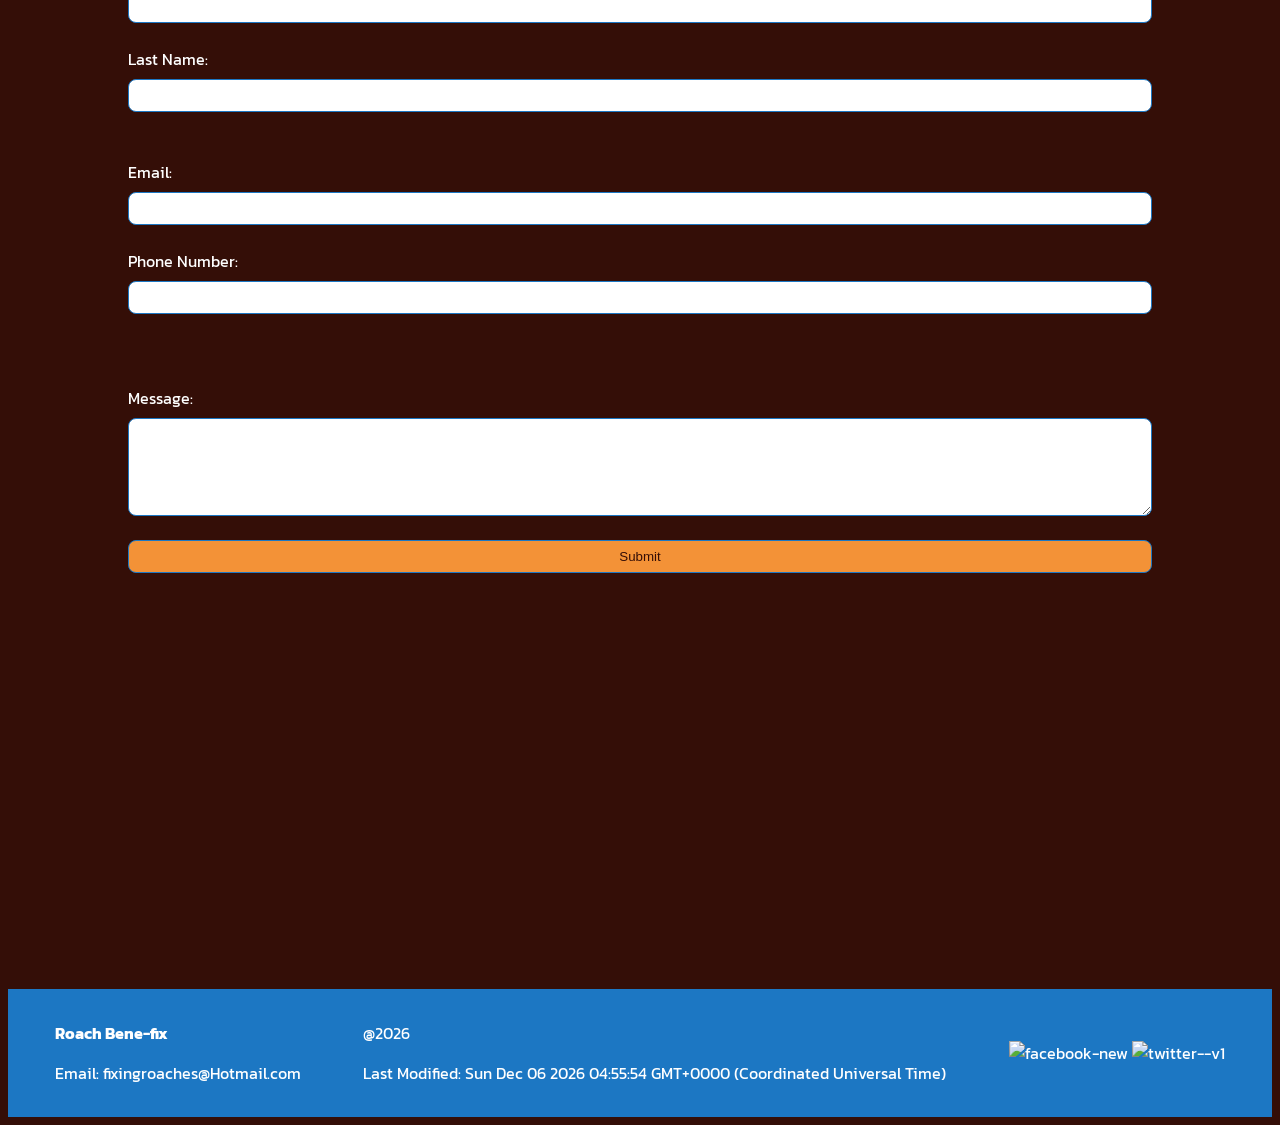
==== commit 6f142dca: "fixes 4" ====
--- a/final/index.html
+++ b/final/index.html
@@ -55,7 +55,7 @@
             src="./images/radroach.jpg" fetchpriority="high" alt="cockroach"/>
         
         <div class="text">
-          <h1> class="title">Teaching you more about Roaches every day!</h2>
+          <h2>Teaching you more about Roaches every day!</h2>
           <a class="button" href="./roachhome.html">Learn more about Roaches!</a>
         </div>
       </div>
